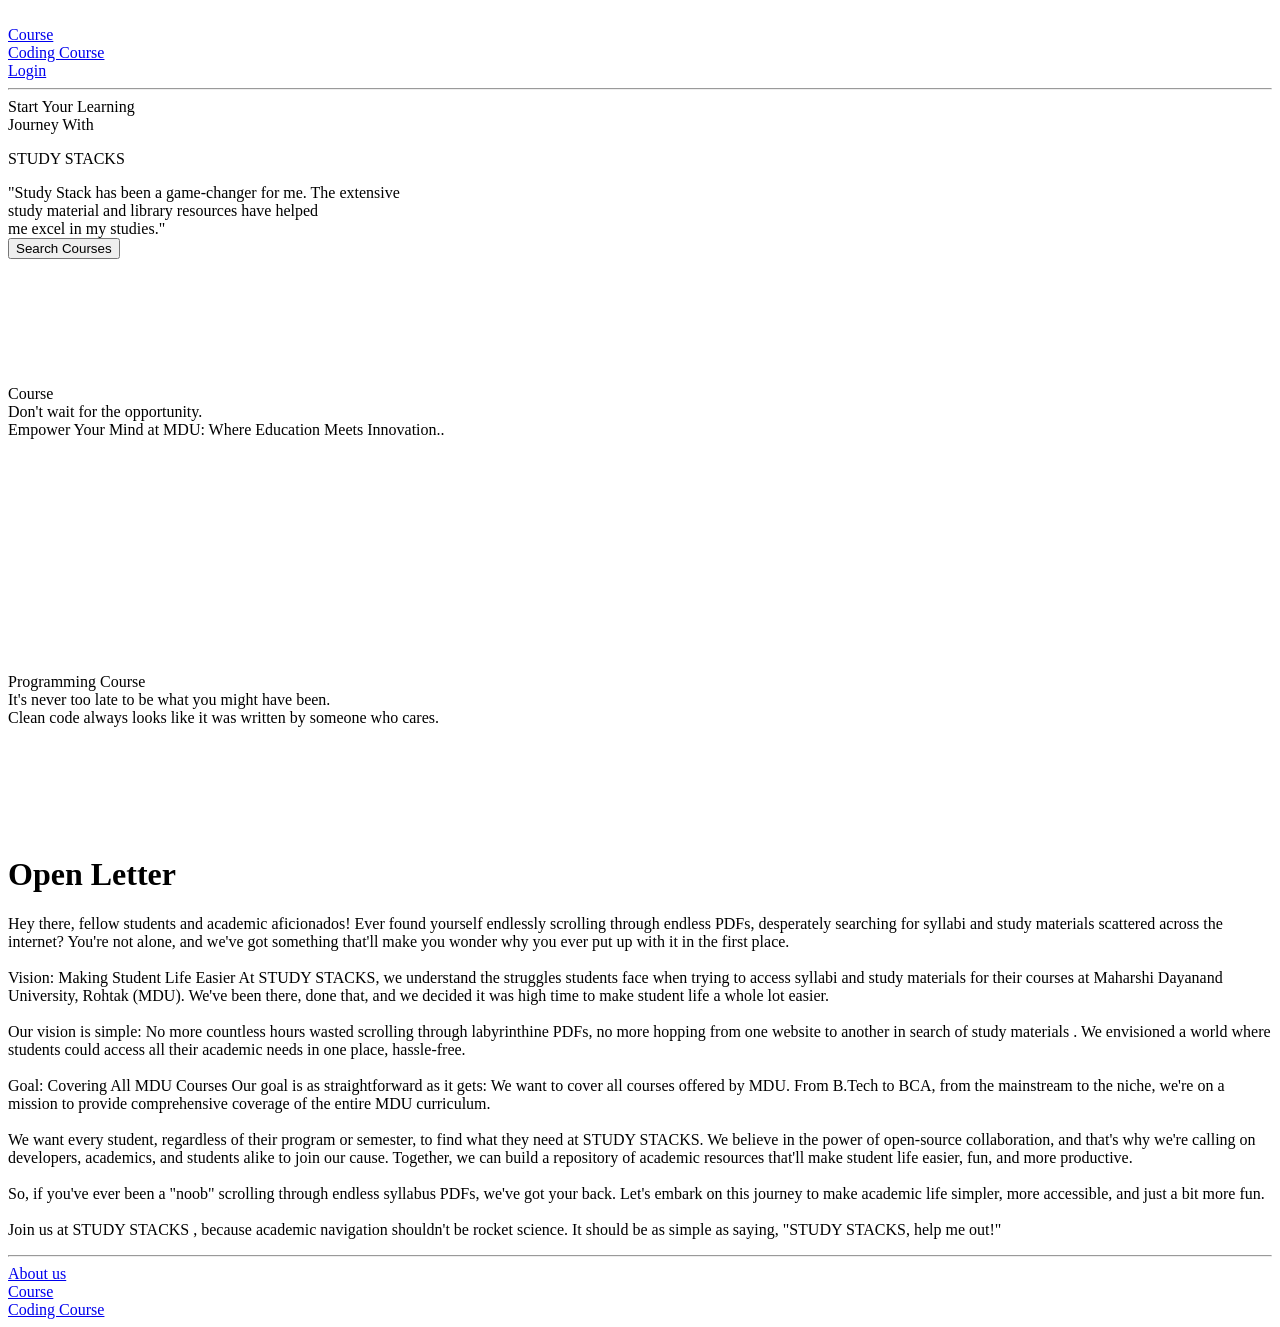
==== index.html @ 14df919e "Add index.html" ====
<!DOCTYPE html>
<html lang="en">
<head>
    <meta charset="UTF-8">
    <meta name="viewport" content="width=device-width, initial-scale=1.0">
    <title>STUDY STACKS</title>
    <link rel="preconnect" href="https://fonts.googleapis.com">
    <link rel="preconnect" href="https://fonts.gstatic.com" crossorigin>
    <link href="https://fonts.googleapis.com/css2?family=Poppins:wght@300;400;500;600;700;800&display=swap" rel="stylesheet">
    <link rel="stylesheet" href="./style.css">
</head>
<body>
    <!-- navigation bar -->
    <div class="navigationbar">
        <div class="firstnav">
            <div class="image"><a href=""><img src="./study_stacks_3__1_-removebg-preview.png" alt=""></a></div>

        </div>
        <div class="secondnav">
            <div class="courseh"><a href="#braches"><i class="fa-solid fa-magnifying-glass"></i>Course</a></div>
            <div class="procourseh"><a href="#probraches"><i class="fa-solid fa-code"></i>Coding Course</a></div>
            <div class="assingment"><a href="./login form/login.html"><i class="fa-solid fa-right-to-bracket"></i>Login</a></div>
        </div>
    </div>
<hr>
    <!-- main container -->
    <div class="main">
       <div class="maintitle">
        <div class="title">Start Your Learning  <br>Journey With</div>
        <div class="subtitle">
            <!-- <video height="192px" width="800px" src="./study stacks video.mp4" loop autoplay></video> -->
            <p>STUDY STACKS</p>
        </div>
        <div class="foottitle">"Study Stack has been a game-changer for me. The extensive <br> study material and library resources have helped <br> me excel in my studies."</div>
       </div>

       <div class="button">
            <a href="#braches"><button>Search Courses</button></a>
       </div>
    </div> 

    <!-- motivation  -->

    <div class="motivation">
        <div class="mov1">
            <img src="./agrade-removebg-preview.png" alt="">
        </div>
        <div class="mov2">
            <img src="./assingmrnt.jpg" alt="">
        </div>
        <div class="mov3">
            <img src="./liabrary.png" alt="">
        </div>
        <div class="mov4">
            <img src="./study-notes.jpg" alt="">
        </div>
    </div>

    <!-- Course -->

    <div class="course" id="braches">
        <br><br><br>
        <div class="maincourse">
            <div class="coursetitle">Course</div>
            <div class="coursesubttile">Don't wait for the opportunity. </div>
            <div class="coursefoottitle">Empower Your Mind at MDU: Where Education Meets Innovation..</div>
        </div>
    <div class="courseboxs">
        <div class="mainbox1">
            <div><a href="./Course/BCA/bca.html"><img src="./bca.jpeg" alt=""></a></div>
            <div><a href="./Course/MCA/mca.html"><img src="./MCA.jpeg" alt=""></a></div>
        </div>
        <div class="mainbox2">
            <div><a href="./Course/BBA/bba.html"><img src="./BBA.jpeg" alt=""></a></div>
            <div><a href="./Course/MBA/mba.html"><img src="./MBA.jpeg" alt=""></a></div>
        </div>
        <div class="mainbox3">
            <div><a href="./Course/btech/btech.html"><img src="./btech.jpeg" alt=""></a></div>
            <!-- <div><a href=""><img src="./mtech.jpeg" alt=""></a></div> -->
        </div>
        <div class="commingsoon">
            <div><a href=""><img src="./COMING SOON2.png" alt=""></a></div>
        </div>
        </div>
       
    </div>

<!-- programmer motivation  -->

 <div class="motivation">
    <div class="mov1">
        <img src="./programmer-removebg-preview (1).png" alt="">
    </div>
    <div class="mov2">
        <img src="./developer.jpg" alt="">
    </div>
    <div class="mov3">
        <img src="./error.jpg" alt="">
    </div>
    <div class="mov4">
        <img src="./programmer.jpg" alt="">
    </div>
</div>

    <!-- Programming Course -->

    <div class="procourse" id="probraches">
        <br><br><br>
        <div class="maincourse">
            <div class="coursetitle">Programming Course</div>
            <div class="coursesubttile">It's never too late to be what you might have been.</div>
            <div class="coursefoottitle">Clean code always looks like it was written by someone who cares.</div>
        </div>
    <div class="courseboxs">
        <div class="mainbox1">
            <div><a href="./PROGRAMING/html.pdf" target="_blank"><img src="./HTML.png" alt=""></a></div>
            <div><a href="./PROGRAMING/CSS.pdf" target="_blank"><img src="./CSS.png" alt=""></a></div>
        </div>
        <div class="mainbox2">
            <div><a href="./PROGRAMING/javascript.pdf" target="_blank"><img src="./JS.png" alt=""></a></div>
            <div><a href="./PROGRAMING/C programing.pdf" target="_blank"><img src="./C.png" alt=""></a></div>
        </div>
        <div class="mainbox3">
            <div><a href="./PROGRAMING/PYTHON.pdf" target="_blank"><img src="./PYTHON.png" alt=""></a></div>
            <!-- <div><a href=""><img src="./mtech.jpeg" alt=""></a></div> -->
        </div>
        <div class="commingsoon">
            <div><a href=""><img src="./COMING SOON 1.png" alt=""></a></div>
        </div>
        </div>
       
    </div>

<!-- open letter -->
<div class="letter">
    <h1>Open Letter</h1>
<div class="mainletter">
    <p>
        Hey there, fellow students and academic aficionados! Ever found yourself endlessly scrolling through endless PDFs, desperately searching for syllabi and study materials scattered across the internet? You're not alone, and we've got something that'll make you wonder why you ever put up with it in the first place.
<br><br>
        Vision: Making Student Life Easier
        At STUDY STACKS, we understand the struggles students face when trying to access syllabi and study materials for their courses at  Maharshi Dayanand University, Rohtak (MDU). We've been there, done that, and we decided it was high time to make student life a whole lot easier.
        <br><br>
        Our vision is simple: No more countless hours wasted scrolling through labyrinthine PDFs, no more hopping from one website to another in search of study materials . We envisioned a world where students could access all their academic needs in one place, hassle-free.
        <br><br>
        Goal: Covering All MDU Courses
        Our goal is as straightforward as it gets: We want to cover all courses offered by MDU. From B.Tech to BCA, from the mainstream to the niche, we're on a mission to provide comprehensive coverage of the entire MDU curriculum.
        <br><br>
        We want every student, regardless of their program or semester, to find what they need at STUDY STACKS. We believe in the power of open-source collaboration, and that's why we're calling on developers, academics, and students alike to join our cause. Together, we can build a repository of academic resources that'll make student life easier, fun, and more productive.
        <br><br>
        So, if you've ever been a "noob" scrolling through endless syllabus PDFs, we've got your back. Let's embark on this journey to make academic life simpler, more accessible, and just a bit more fun.
        <br><br>
        Join us at STUDY STACKS , because academic navigation shouldn't be rocket science. It should be as simple as saying, "STUDY STACKS, help me out!"
    </p>
</div>
</div><hr>
    <!-- footer  -->
    <div class="footers">
        <div class="word"><a href="./About/about.html">About us</a></div>
        <div class="word"><a href="#braches">Course</a></div>
        <div class="word"><a href="#probraches">Coding Course</a></div>
    </div>

    <script src="https://kit.fontawesome.com/2d559aadf4.js" crossorigin="anonymous"></script>
</body>
</html>
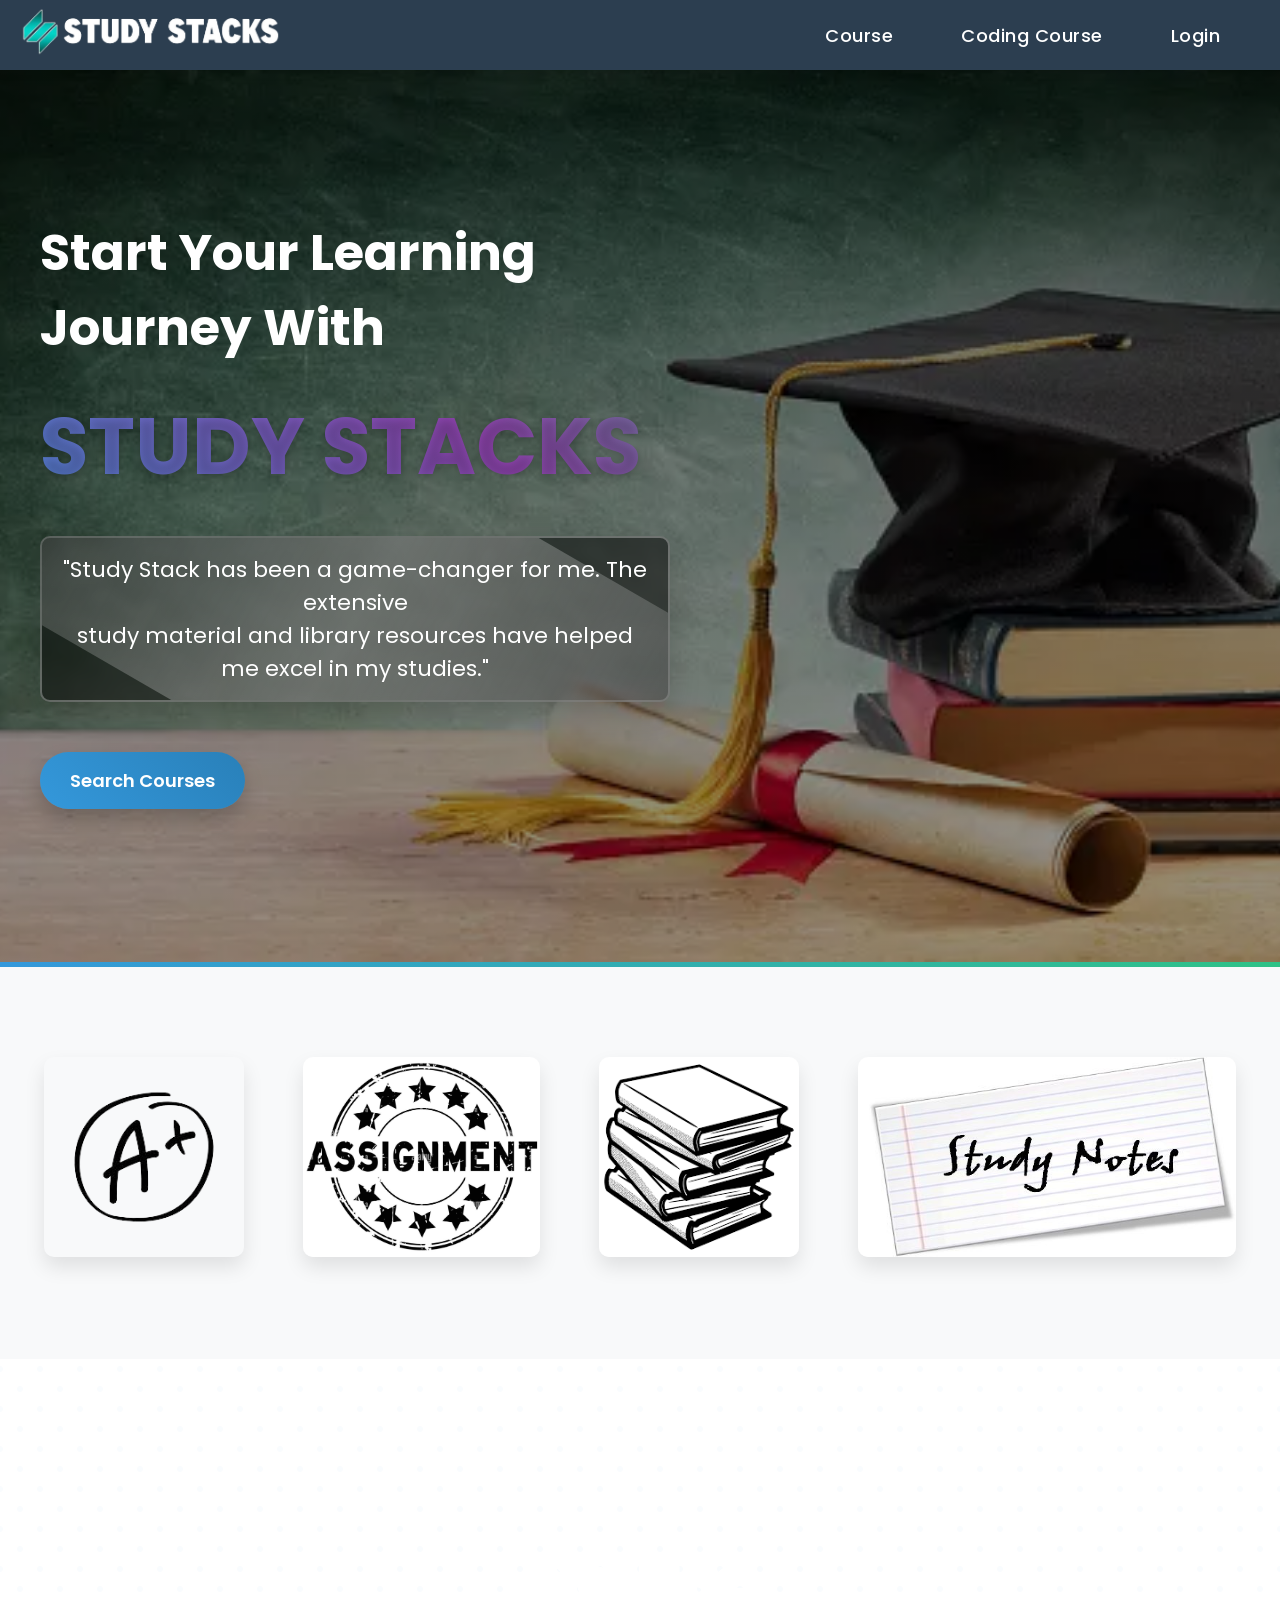
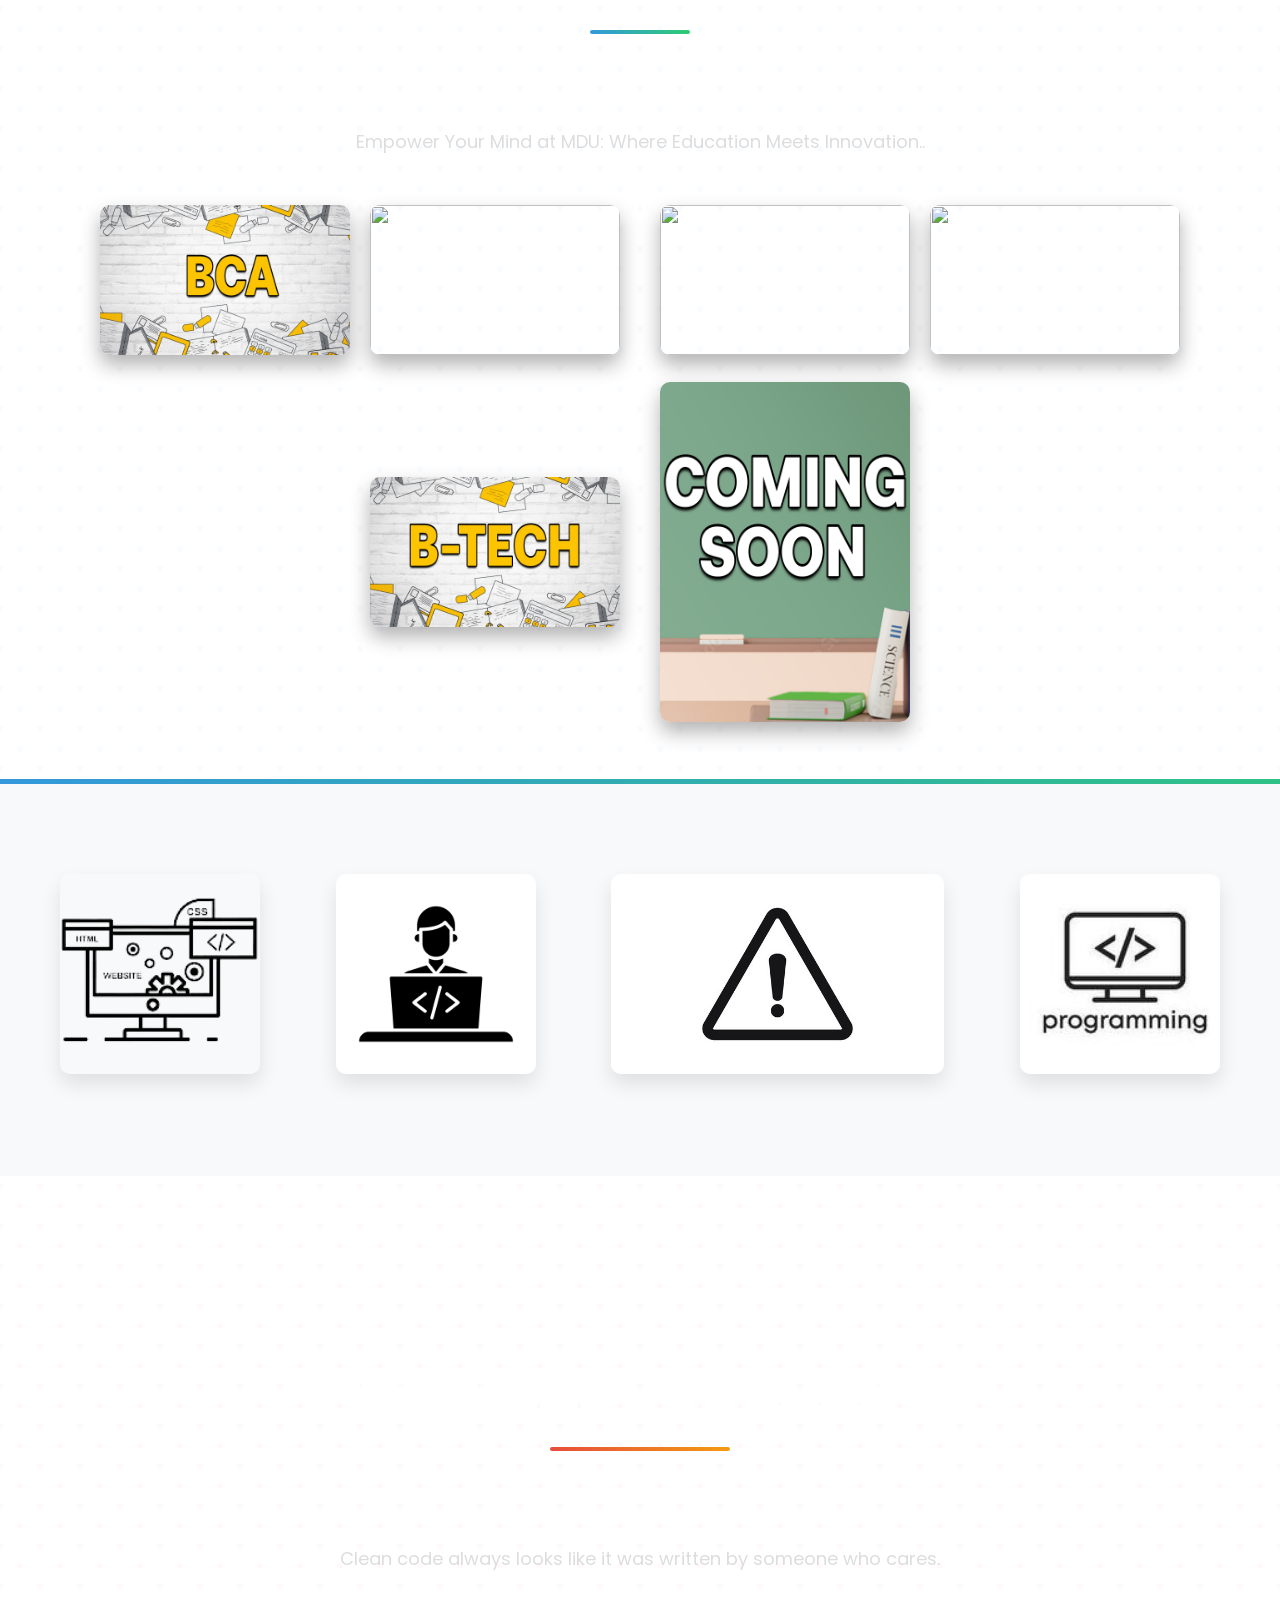
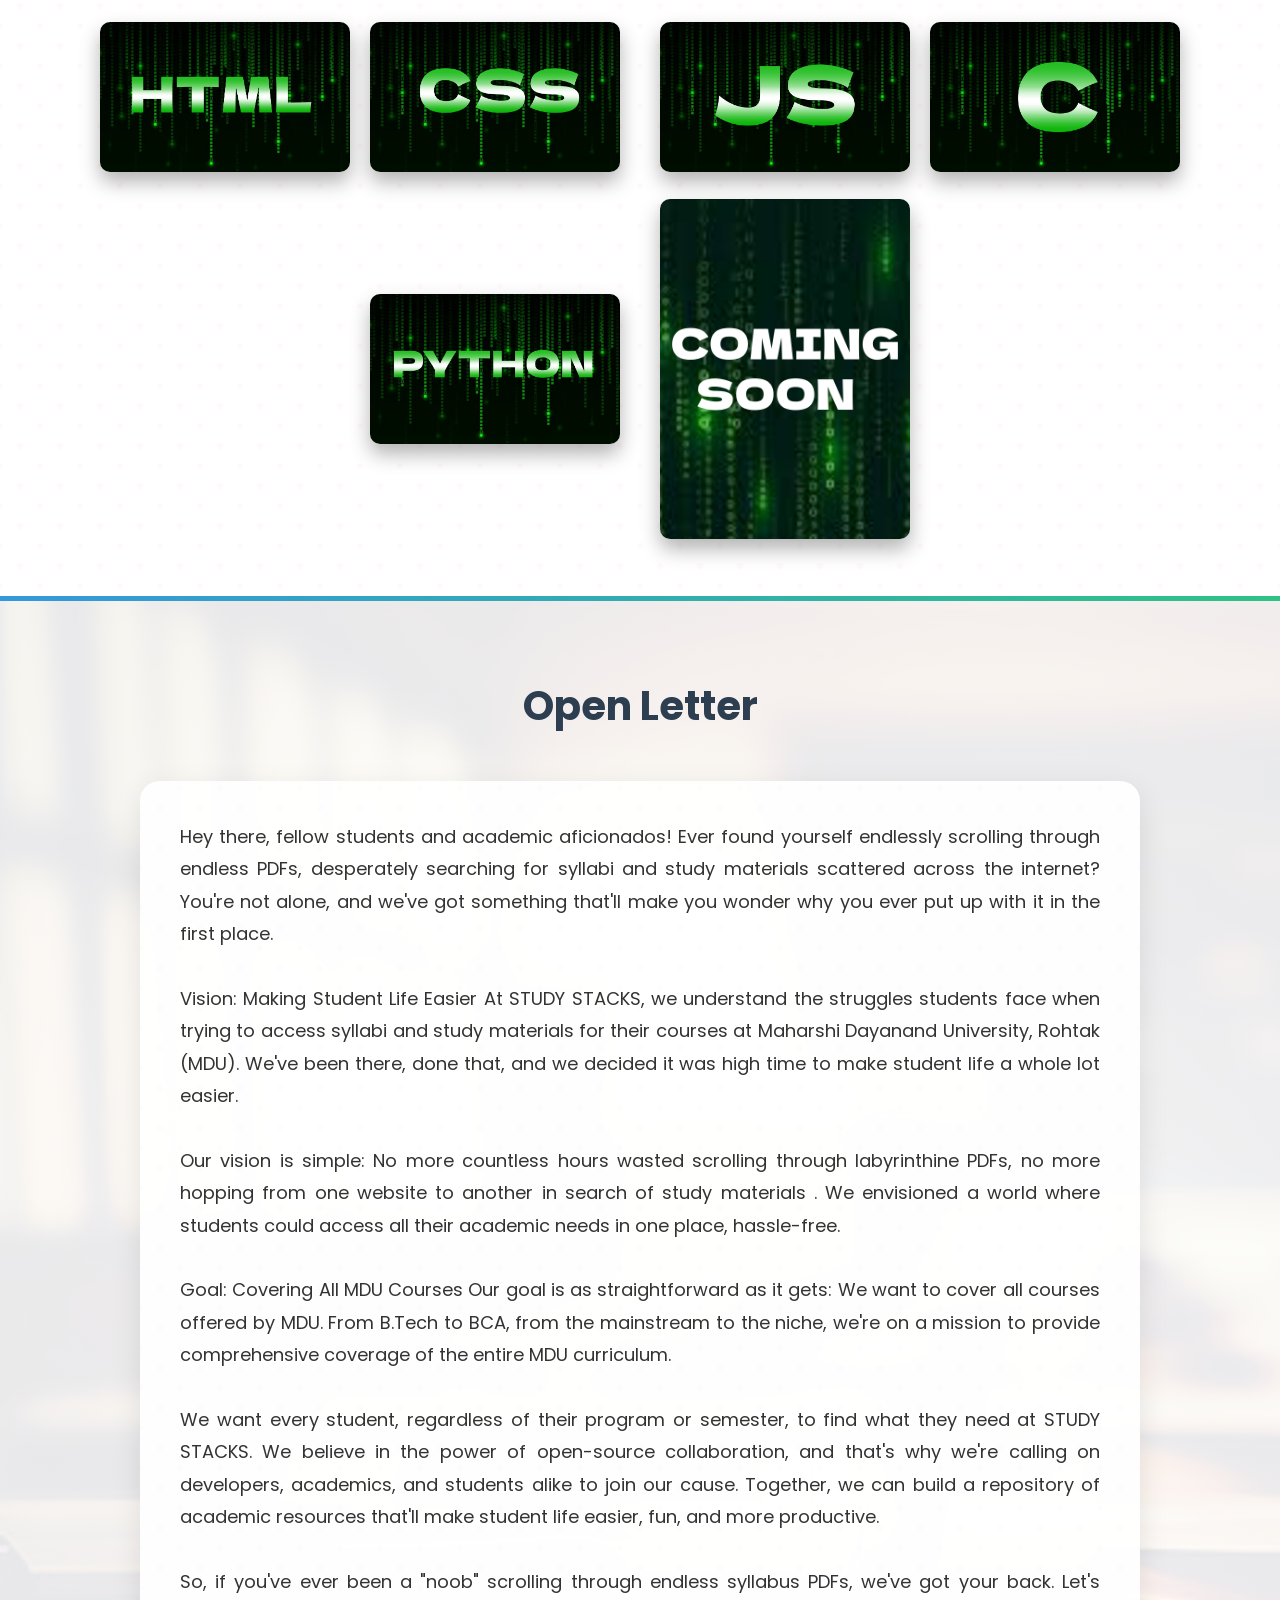
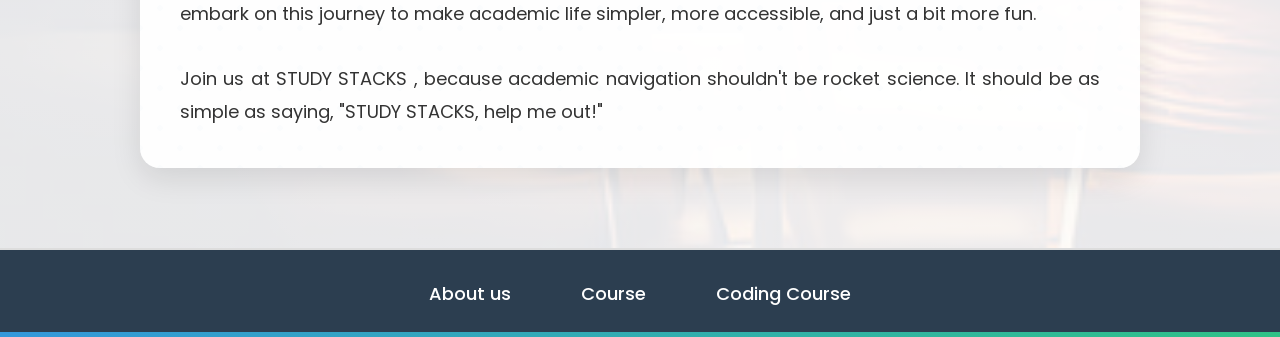
==== commit faa4ff53: "fix: force reload of course pages by adding version cache-buster query parameters in homepage links" ====
--- a/index.html
+++ b/index.html
@@ -67,15 +67,15 @@
         </div>
     <div class="courseboxs">
         <div class="mainbox1">
-            <div><a href="./Course/BCA/bca.html"><img src="./bca.jpeg" alt=""></a></div>
-            <div><a href="./Course/MCA/mca.html"><img src="./MCA.jpeg" alt=""></a></div>
+            <div><a href="./Course/BCA/bca.html?v=1.1"><img src="./bca.jpeg" alt=""></a></div>
+            <div><a href="./Course/MCA/mca.html?v=1.1"><img src="./MCA.jpeg" alt=""></a></div>
         </div>
         <div class="mainbox2">
-            <div><a href="./Course/BBA/bba.html"><img src="./BBA.jpeg" alt=""></a></div>
-            <div><a href="./Course/MBA/mba.html"><img src="./MBA.jpeg" alt=""></a></div>
+            <div><a href="./Course/BBA/bba.html?v=1.1"><img src="./BBA.jpeg" alt=""></a></div>
+            <div><a href="./Course/MBA/mba.html?v=1.1"><img src="./MBA.jpeg" alt=""></a></div>
         </div>
         <div class="mainbox3">
-            <div><a href="./Course/btech/btech.html"><img src="./btech.jpeg" alt=""></a></div>
+            <div><a href="./Course/btech/btech.html?v=1.1"><img src="./btech.jpeg" alt=""></a></div>
             <!-- <div><a href=""><img src="./mtech.jpeg" alt=""></a></div> -->
         </div>
         <div class="commingsoon">
--- a/style.css
+++ b/style.css
@@ -0,0 +1,905 @@
+*{
+    margin: 0;
+    padding: 0;
+    box-sizing: border-box;
+    font-family: 'Poppins', sans-serif;
+}
+html{
+  scroll-behavior: smooth;
+  scroll-padding-top: 70px; /* Accounts for fixed navbar */
+}
+hr{
+  border: solid #ddd 1px;
+  margin: 0;
+}
+/* navigation bar */
+
+.navigationbar{
+  height: 70px;
+  width: 100%;
+  background-color: #2c3e50;
+  display: flex;
+  justify-content: space-between;
+  align-items: center;
+  position: fixed;
+  z-index: 10;
+  box-shadow: 0 2px 10px rgba(0,0,0,0.1);
+  transition: all 0.3s ease;
+}
+
+.navigationbar:hover {
+  background-color: #34495e;
+}
+
+.navigationbar .firstnav{
+  display: flex;
+  margin-left: 20px;
+}
+.navigationbar .firstnav img{
+  height: 50px;
+  margin-right: 0px;
+  transition: transform 0.5s ease;
+  animation: float 3s ease-in-out infinite;
+}
+.navigationbar .secondnav{
+  display: flex;
+  margin-right: 30px;
+}
+.navigationbar .secondnav a{
+  text-decoration: none;
+  color: white;
+  font-size: 18px;
+  padding: 10px 20px;
+  background-color: transparent;
+  border-radius: 30px;
+  margin: 10px 10px;
+  transition: all 0.3s ease;
+  font-weight: 500;
+  letter-spacing: 0.5px;
+  position: relative;
+  overflow: hidden;
+}
+
+.navigationbar .secondnav a::before {
+  content: '';
+  position: absolute;
+  width: 100%;
+  height: 3px;
+  bottom: 0;
+  left: 0;
+  background: linear-gradient(45deg, #3498db, #8e44ad);
+  transform: scaleX(0);
+  transform-origin: bottom right;
+  transition: transform 0.3s ease-out;
+  border-radius: 3px;
+}
+
+.navigationbar .secondnav a:hover::before {
+  transform: scaleX(1);
+  transform-origin: bottom left;
+}
+
+.navigationbar .secondnav div a i{
+  color: white;
+  margin-right: 8px;
+  font-size: 16px;
+}
+.navigationbar .secondnav a:hover{
+  background-color: rgba(255, 255, 255, 0.2);
+  transform: translateY(-3px);
+  box-shadow: 0 5px 15px rgba(0,0,0,0.1);
+}
+
+/* main container */
+
+.main{
+  margin-top: 60px;
+  color: #ffffff;
+  height: 100vh;
+  background-color: #ffffff;
+  background-image: linear-gradient(rgba(0, 0, 0, 0.6), rgba(0, 0, 0, 0.4)), url(./background\ image.webp);
+  background-size: cover;
+  background-position: center;
+  display: flex;
+  flex-direction: column;
+  justify-content: center;
+  align-items: flex-start;
+  padding-left: 40px;
+}
+.main .title{
+  margin-left: 0;
+  font-size: 50px;
+  font-weight: 700;
+  animation: fadeInUp 1.2s ease;
+}
+.main .titleimage{
+  text-align: center;
+  margin-bottom: -50px;
+}
+.main .subtitle{
+  margin-left: 0;
+  font-size: 80px;
+  font-weight: bolder;
+  background: linear-gradient(45deg, #3498db, #8e44ad, #2ecc71, #e74c3c);
+  background-size: 300% 300%;
+  -webkit-background-clip: text;
+  background-clip: text;
+  color: transparent;
+  text-shadow: 0 2px 10px rgba(0,0,0,0.2);
+  animation: gradient 8s ease infinite, pulse 3s infinite alternate;
+  margin-top: 20px;
+}
+.main .foottitle{
+  font-size: 22px;
+  margin-top: 30px;
+  margin-left: 0;
+  color: #ffffff;
+  border: solid 2px rgba(255,255,255,0.3);
+  max-width: 630px;
+  border-radius: 10px;
+  text-align: center;
+  padding: 15px;
+  background-color: rgba(0, 0, 0, 0.5);
+  backdrop-filter: blur(5px);
+  box-shadow: 0 10px 30px rgba(0,0,0,0.2);
+  animation: fadeIn 1.8s ease;
+  position: relative;
+  overflow: hidden;
+}
+
+.main .foottitle::after {
+  content: "";
+  position: absolute;
+  top: -50%;
+  left: -50%;
+  width: 200%;
+  height: 200%;
+  background: linear-gradient(
+    to right,
+    rgba(255, 255, 255, 0) 0%,
+    rgba(255, 255, 255, 0.3) 50%,
+    rgba(255, 255, 255, 0) 100%
+  );
+  transform: rotate(30deg);
+  animation: shine 6s infinite;
+}
+
+.main .button{
+  margin-top: 50px;
+  margin-left: 0;
+  animation: fadeIn 2.4s ease;
+}
+.main .button button{
+  cursor: pointer;
+  border-radius: 30px;
+  background: linear-gradient(45deg, #3498db, #2980b9);
+  color: white;
+  border: none;
+  padding: 15px 30px;
+  font-size: 18px;
+  box-shadow: 0 10px 20px rgba(0,0,0,0.2);
+  transition: all 0.4s ease;
+  font-weight: 600;
+  position: relative;
+  overflow: hidden;
+}
+
+.main .button button:hover {
+  transform: translateY(-5px) scale(1.05);
+  box-shadow: 0 15px 25px rgba(0,0,0,0.3);
+  background: linear-gradient(45deg, #2980b9, #3498db);
+}
+
+.main .button button::after {
+  content: "";
+  position: absolute;
+  top: -50%;
+  left: -50%;
+  width: 200%;
+  height: 200%;
+  background: linear-gradient(
+    to right,
+    rgba(255, 255, 255, 0) 0%,
+    rgba(255, 255, 255, 0.3) 50%,
+    rgba(255, 255, 255, 0) 100%
+  );
+  transform: rotate(30deg);
+  transition: all 0.8s;
+  opacity: 0;
+}
+
+.main .button button:hover::after {
+  animation: shine 1.5s;
+  opacity: 1;
+}
+
+/* motivation */
+
+.motivation{
+  height: auto;
+  padding: 80px 0;
+  background-color: #f8f9fa;
+  display: flex;
+  justify-content: space-evenly;
+  align-items: center;
+  flex-wrap: wrap;
+  position: relative;
+}
+
+.motivation::before {
+  content: '';
+  position: absolute;
+  top: 0;
+  left: 0;
+  width: 100%;
+  height: 5px;
+  background: linear-gradient(90deg, #3498db, #2ecc71, #f1c40f, #e74c3c, #9b59b6);
+  background-size: 500% 500%;
+  animation: gradient 10s ease infinite;
+}
+
+.motivation div {
+  margin: 15px;
+  transition: all 0.5s ease;
+}
+
+.motivation div:hover {
+  transform: translateY(-15px) scale(1.05);
+}
+
+.motivation .mov1 img{
+  height: 200px;
+  border-radius: 10px;
+  box-shadow: 0 10px 20px rgba(0,0,0,0.1);
+  transition: all 0.5s ease;
+  animation: float 6s ease-in-out infinite;
+  animation-delay: 0s;
+}
+.motivation .mov2 img{
+  height: 200px;
+  border-radius: 10px;
+  box-shadow: 0 10px 20px rgba(0,0,0,0.1);
+  transition: all 0.5s ease;
+  animation: float 6s ease-in-out infinite;
+  animation-delay: 0.5s;
+}
+.motivation .mov3 img{
+  height: 200px;
+  border-radius: 10px;
+  box-shadow: 0 10px 20px rgba(0,0,0,0.1);
+  transition: all 0.5s ease;
+  animation: float 6s ease-in-out infinite;
+  animation-delay: 1s;
+}
+.motivation .mov4 img{
+  height: 200px;
+  border-radius: 10px;
+  box-shadow: 0 10px 20px rgba(0,0,0,0.1);
+  transition: all 0.5s ease;
+  animation: float 6s ease-in-out infinite;
+  animation-delay: 1.5s;
+}
+.motivation div img:hover {
+  box-shadow: 0 15px 30px rgba(0,0,0,0.2);
+}
+
+/* Course  */
+
+.course{
+  min-height: 700px;
+  background-image: linear-gradient(rgba(0, 0, 0, 0.7), rgba(0, 0, 0, 0.7)), url(./background\ image\ 3.avif);
+  background-size: cover;
+  background-attachment: fixed;
+  padding: 100px 0 50px;
+  position: relative;
+  overflow: hidden;
+}
+
+.course::before {
+  content: '';
+  position: absolute;
+  width: 200%;
+  height: 200%;
+  top: -50%;
+  left: -50%;
+  z-index: 0;
+  background: radial-gradient(rgba(52, 152, 219, 0.1) 10%, transparent 10.5%), 
+              radial-gradient(rgba(52, 152, 219, 0.1) 10%, transparent 10.5%);
+  background-position: 0 0, 20px 20px;
+  background-size: 40px 40px;
+  animation: rotate 60s linear infinite;
+  opacity: 0.3;
+}
+
+.course .maincourse{
+  margin-bottom: 50px;
+}
+.course .maincourse .coursetitle{
+  font-size: 60px;
+  text-align: center;
+  font-weight: 800;
+  color: white;
+  margin-bottom: 20px;
+  position: relative;
+  display: inline-block;
+  left: 50%;
+  transform: translateX(-50%);
+  animation: fadeInUp 1s ease;
+}
+.course .maincourse .coursetitle::after {
+  content: "";
+  position: absolute;
+  bottom: -10px;
+  left: 50%;
+  transform: translateX(-50%);
+  width: 100px;
+  height: 4px;
+  background: linear-gradient(45deg, #3498db, #2ecc71);
+  border-radius: 2px;
+}
+.course .maincourse .coursesubttile{
+  text-align: center;
+  font-size: 26px;
+  color: white;
+  font-weight: 600;
+  margin-top: 30px;
+  animation: fadeInUp 1.3s ease;
+}
+.course .maincourse .coursefoottitle{
+  text-align: center;
+  font-size: 18px;
+  margin-top: 15px;
+  color: #ddd;
+  font-weight: 400;
+  animation: fadeInUp 1.6s ease;
+}
+.course .courseboxs{
+  display: flex;
+  flex-direction: row;
+  justify-content: center;
+  flex-wrap: wrap;
+  gap: 20px;
+  padding: 0 20px;
+}
+
+.course .courseboxs .mainbox1,
+.course .courseboxs .mainbox2,
+.course .courseboxs .mainbox3,
+.course .courseboxs .commingsoon {
+  text-align: center;
+  display: flex;
+  flex-direction: row;
+  gap: 20px;
+}
+
+.course .courseboxs {
+  flex-direction: row;
+  align-items: center;
+}
+
+.course .courseboxs > div {
+  flex: 0 0 auto;
+  margin: 0 10px;
+}
+
+.course .courseboxs img{
+  height: 150px;
+  width: 250px;
+  border-radius: 10px;
+  cursor: pointer;
+  transition: all 0.5s cubic-bezier(0.175, 0.885, 0.32, 1.275);
+  box-shadow: 0 10px 20px rgba(0,0,0,0.3);
+  object-fit: cover;
+  position: relative;
+  z-index: 1;
+}
+
+.course .courseboxs img:hover{
+  transform: translateY(-15px) scale(1.08) rotate(2deg);
+  box-shadow: 0 15px 30px rgba(0,0,0,0.4);
+  filter: brightness(1.1);
+}
+
+.course .courseboxs .commingsoon img{
+  height: 340px;
+  width: 250px;
+  cursor: default;
+}
+
+/* Programing Course  */
+
+.procourse{
+  min-height: 700px;
+  background-image: linear-gradient(rgba(0, 0, 0, 0.7), rgba(0, 0, 0, 0.7)), url(./background\ image\ 1.jpg);
+  background-size: cover;
+  background-attachment: fixed;
+  padding: 100px 0 50px;
+  position: relative;
+  overflow: hidden;
+}
+
+.procourse::before {
+  content: '';
+  position: absolute;
+  width: 200%;
+  height: 200%;
+  top: -50%;
+  left: -50%;
+  z-index: 0;
+  background: radial-gradient(rgba(231, 76, 60, 0.1) 10%, transparent 10.5%), 
+              radial-gradient(rgba(231, 76, 60, 0.1) 10%, transparent 10.5%);
+  background-position: 0 0, 20px 20px;
+  background-size: 40px 40px;
+  animation: rotate 60s linear infinite;
+  opacity: 0.3;
+}
+
+.procourse .maincourse{
+  margin-bottom: 50px;
+}
+.procourse .maincourse .coursetitle{
+  font-size: 60px;
+  text-align: center;
+  font-weight: 800;
+  color: white;
+  margin-bottom: 20px;
+  position: relative;
+  display: inline-block;
+  left: 50%;
+  transform: translateX(-50%);
+  animation: fadeInUp 1s ease;
+}
+.procourse .maincourse .coursetitle::after {
+  content: "";
+  position: absolute;
+  bottom: -10px;
+  left: 50%;
+  transform: translateX(-50%);
+  width: 180px;
+  height: 4px;
+  background: linear-gradient(45deg, #e74c3c, #f39c12);
+  border-radius: 2px;
+}
+.procourse .maincourse .coursesubttile{
+  text-align: center;
+  font-size: 26px;
+  color: white;
+  font-weight: 600;
+  margin-top: 30px;
+  animation: fadeInUp 1.3s ease;
+}
+.procourse .maincourse .coursefoottitle{
+  text-align: center;
+  font-size: 18px;
+  margin-top: 15px;
+  color: #ddd;
+  font-weight: 400;
+  animation: fadeInUp 1.6s ease;
+}
+.procourse .courseboxs{
+  display: flex;
+  flex-direction: row;
+  justify-content: center;
+  flex-wrap: wrap;
+  gap: 20px;
+  padding: 0 20px;
+}
+
+.procourse .courseboxs .mainbox1,
+.procourse .courseboxs .mainbox2,
+.procourse .courseboxs .mainbox3,
+.procourse .courseboxs .commingsoon {
+  text-align: center;
+  display: flex;
+  flex-direction: row;
+  gap: 20px;
+}
+
+.procourse .courseboxs {
+  flex-direction: row;
+  align-items: center;
+}
+
+.procourse .courseboxs > div {
+  flex: 0 0 auto;
+  margin: 0 10px;
+}
+
+.procourse .courseboxs img{
+  height: 150px;
+  width: 250px;
+  border-radius: 10px;
+  cursor: pointer;
+  transition: all 0.5s cubic-bezier(0.175, 0.885, 0.32, 1.275);
+  box-shadow: 0 10px 20px rgba(0,0,0,0.3);
+  object-fit: cover;
+  position: relative;
+  z-index: 1;
+}
+
+.procourse .courseboxs img:hover{
+  transform: translateY(-15px) scale(1.08) rotate(-2deg);
+  box-shadow: 0 15px 30px rgba(0,0,0,0.4);
+  filter: brightness(1.1);
+}
+.procourse .courseboxs .commingsoon img{
+  height: 340px;
+  width: 250px;
+  cursor: default;
+}
+
+/* open letter */
+
+.letter{
+  text-align: center;
+  background: linear-gradient(rgba(255, 255, 255, 0.9), rgba(255, 255, 255, 0.9)), url(./background\ image\ 2.jpg);
+  background-size: cover;
+  padding: 80px 20px;
+  position: relative;
+  overflow: hidden;
+}
+
+.letter::before {
+  content: '';
+  position: absolute;
+  top: 0;
+  left: 0;
+  width: 100%;
+  height: 5px;
+  background: linear-gradient(90deg, #3498db, #2ecc71, #f1c40f, #e74c3c, #9b59b6);
+  background-size: 500% 500%;
+  animation: gradient 10s ease infinite;
+}
+
+.letter h1{
+  color: #2c3e50;
+  font-size: 40px;
+  margin-bottom: 30px;
+  padding-bottom: 15px;
+  position: relative;
+  display: inline-block;
+  animation: fadeInUp 1s ease;
+}
+.letter .mainletter{
+  max-width: 1000px;
+  margin: auto;
+  background-color: rgba(255, 255, 255, 0.95);
+  border-radius: 20px;
+  padding: 40px;
+  box-shadow: 0 10px 30px rgba(0,0,0,0.1);
+  animation: fadeIn 1.5s ease;
+  position: relative;
+  overflow: hidden;
+}
+
+.letter .mainletter::before {
+  content: '';
+  position: absolute;
+  width: 200%;
+  height: 200%;
+  top: -50%;
+  left: -50%;
+  z-index: 0;
+  background: radial-gradient(rgba(52, 152, 219, 0.03) 10%, transparent 10.5%), 
+              radial-gradient(rgba(52, 152, 219, 0.03) 10%, transparent 10.5%);
+  background-position: 0 0, 20px 20px;
+  background-size: 40px 40px;
+  animation: rotate 120s linear infinite;
+  opacity: 0.5;
+}
+
+.letter .mainletter p{
+  font-size: 18px;
+  line-height: 1.8;
+  color: #333;
+  text-align: justify;
+  position: relative;
+  z-index: 1;
+}
+
+/* footer  */
+
+.footers{
+  display: flex;
+  background-color: #2c3e50;
+  padding: 30px 0;
+  width: 100%;
+  justify-content: center;
+  align-items: center;
+  flex-wrap: wrap;
+  position: relative;
+  overflow: hidden;
+}
+
+.footers::before {
+  content: '';
+  position: absolute;
+  bottom: 0;
+  left: 0;
+  width: 100%;
+  height: 5px;
+  background: linear-gradient(90deg, #3498db, #2ecc71, #f1c40f, #e74c3c, #9b59b6);
+  background-size: 500% 500%;
+  animation: gradient 10s ease infinite;
+}
+
+.footers .word{
+  margin: 0 20px;
+  transition: all 0.3s ease;
+  animation: fadeInUp 1s ease;
+}
+
+.footers .word:nth-child(1) {
+  animation-delay: 0.1s;
+}
+
+.footers .word:nth-child(2) {
+  animation-delay: 0.3s;
+}
+
+.footers .word:nth-child(3) {
+  animation-delay: 0.5s;
+}
+
+.footers .word:hover {
+  transform: translateY(-8px);
+}
+
+.footers .word a{
+  color: white;
+  text-decoration: none;
+  font-size: 18px;
+  font-weight: 500;
+  transition: all 0.3s ease;
+  padding: 10px 15px;
+  border-radius: 20px;
+  position: relative;
+}
+
+.footers .word a::before {
+  content: '';
+  position: absolute;
+  width: 100%;
+  height: 3px;
+  bottom: 0;
+  left: 0;
+  background: linear-gradient(45deg, #3498db, #2ecc71);
+  transform: scaleX(0);
+  transform-origin: bottom right;
+  transition: transform 0.3s ease-out;
+  border-radius: 3px;
+}
+
+.footers .word a:hover::before {
+  transform: scaleX(1);
+  transform-origin: bottom left;
+}
+
+/* Animation keyframes */
+@keyframes fadeIn {
+  from { opacity: 0; }
+  to { opacity: 1; }
+}
+
+@keyframes fadeInUp {
+  from { 
+    opacity: 0; 
+    transform: translateY(30px);
+  }
+  to { 
+    opacity: 1;
+    transform: translateY(0);
+  }
+}
+
+@keyframes fadeInRight {
+  from { 
+    opacity: 0; 
+    transform: translateX(-30px);
+  }
+  to { 
+    opacity: 1;
+    transform: translateX(0);
+  }
+}
+
+@keyframes fadeInLeft {
+  from { 
+    opacity: 0; 
+    transform: translateX(30px);
+  }
+  to { 
+    opacity: 1;
+    transform: translateX(0);
+  }
+}
+
+@keyframes pulse {
+  0% {
+    opacity: 0.8;
+    transform: scale(1);
+  }
+  100% {
+    opacity: 1;
+    transform: scale(1.05);
+  }
+}
+
+@keyframes float {
+  0% {
+    transform: translateY(0px);
+  }
+  50% {
+    transform: translateY(-10px);
+  }
+  100% {
+    transform: translateY(0px);
+  }
+}
+
+@keyframes rotate {
+  from {
+    transform: rotate(0deg);
+  }
+  to {
+    transform: rotate(360deg);
+  }
+}
+
+@keyframes bounce {
+  0%, 100% {
+    transform: translateY(0);
+  }
+  50% {
+    transform: translateY(-15px);
+  }
+}
+
+@keyframes shine {
+  0% {
+    background-position: -100px;
+  }
+  40%, 100% {
+    background-position: 500px;
+  }
+}
+
+@keyframes gradient {
+  0% {
+    background-position: 0% 50%;
+  }
+  50% {
+    background-position: 100% 50%;
+  }
+  100% {
+    background-position: 0% 50%;
+  }
+}
+
+/* Media Queries for Responsive Design */
+@media (max-width: 1200px) {
+  .main .title {
+    font-size: 45px;
+  }
+  .main .subtitle {
+    font-size: 70px;
+  }
+  .letter .mainletter {
+    max-width: 90%;
+  }
+}
+
+@media (max-width: 992px) {
+  .main {
+    padding-left: 20px;
+  }
+  .main .title {
+    font-size: 38px;
+  }
+  .main .subtitle {
+    font-size: 60px;
+  }
+  .main .foottitle {
+    font-size: 18px;
+  }
+  .course .maincourse .coursetitle,
+  .procourse .maincourse .coursetitle {
+    font-size: 50px;
+  }
+}
+
+@media (max-width: 768px) {
+  .navigationbar {
+    flex-direction: column;
+    height: auto;
+    padding: 10px 0;
+  }
+  .navigationbar .secondnav {
+    margin-right: 0;
+    justify-content: center;
+  }
+  .navigationbar .secondnav a {
+    font-size: 16px;
+    padding: 8px 15px;
+  }
+  .main {
+    height: auto;
+    padding: 120px 15px 50px;
+    text-align: center;
+    align-items: center;
+  }
+  .main .title {
+    font-size: 32px;
+  }
+  .main .subtitle {
+    font-size: 45px;
+  }
+  .main .foottitle {
+    font-size: 16px;
+  }
+  .motivation {
+    padding: 40px 10px;
+  }
+  .motivation .mov1 img,
+  .motivation .mov2 img,
+  .motivation .mov3 img,
+  .motivation .mov4 img {
+    height: 150px;
+  }
+  .course, .procourse {
+    padding-top: 70px;
+  }
+  .course .maincourse .coursetitle,
+  .procourse .maincourse .coursetitle {
+    font-size: 40px;
+  }
+  .course .maincourse .coursesubttile,
+  .procourse .maincourse .coursesubttile {
+    font-size: 22px;
+  }
+  .letter h1 {
+    font-size: 35px;
+  }
+  .letter .mainletter p {
+    font-size: 16px;
+  }
+}
+
+@media (max-width: 576px) {
+  .navigationbar .secondnav {
+    flex-wrap: wrap;
+  }
+  .main .title {
+    font-size: 28px;
+  }
+  .main .subtitle {
+    font-size: 36px;
+  }
+  .main .button button {
+    padding: 12px 25px;
+    font-size: 16px;
+  }
+  .course .maincourse .coursetitle,
+  .procourse .maincourse .coursetitle {
+    font-size: 36px;
+  }
+  .course .courseboxs img,
+  .procourse .courseboxs img {
+    height: 120px;
+    width: 200px;
+  }
+  .course .courseboxs .commingsoon img,
+  .procourse .courseboxs .commingsoon img {
+    height: 270px;
+    width: 200px;
+  }
+  .letter h1 {
+    font-size: 30px;
+  }
+  .letter .mainletter {
+    padding: 25px;
+  }
+  .footers .word a {
+    font-size: 16px;
+  }
+}
